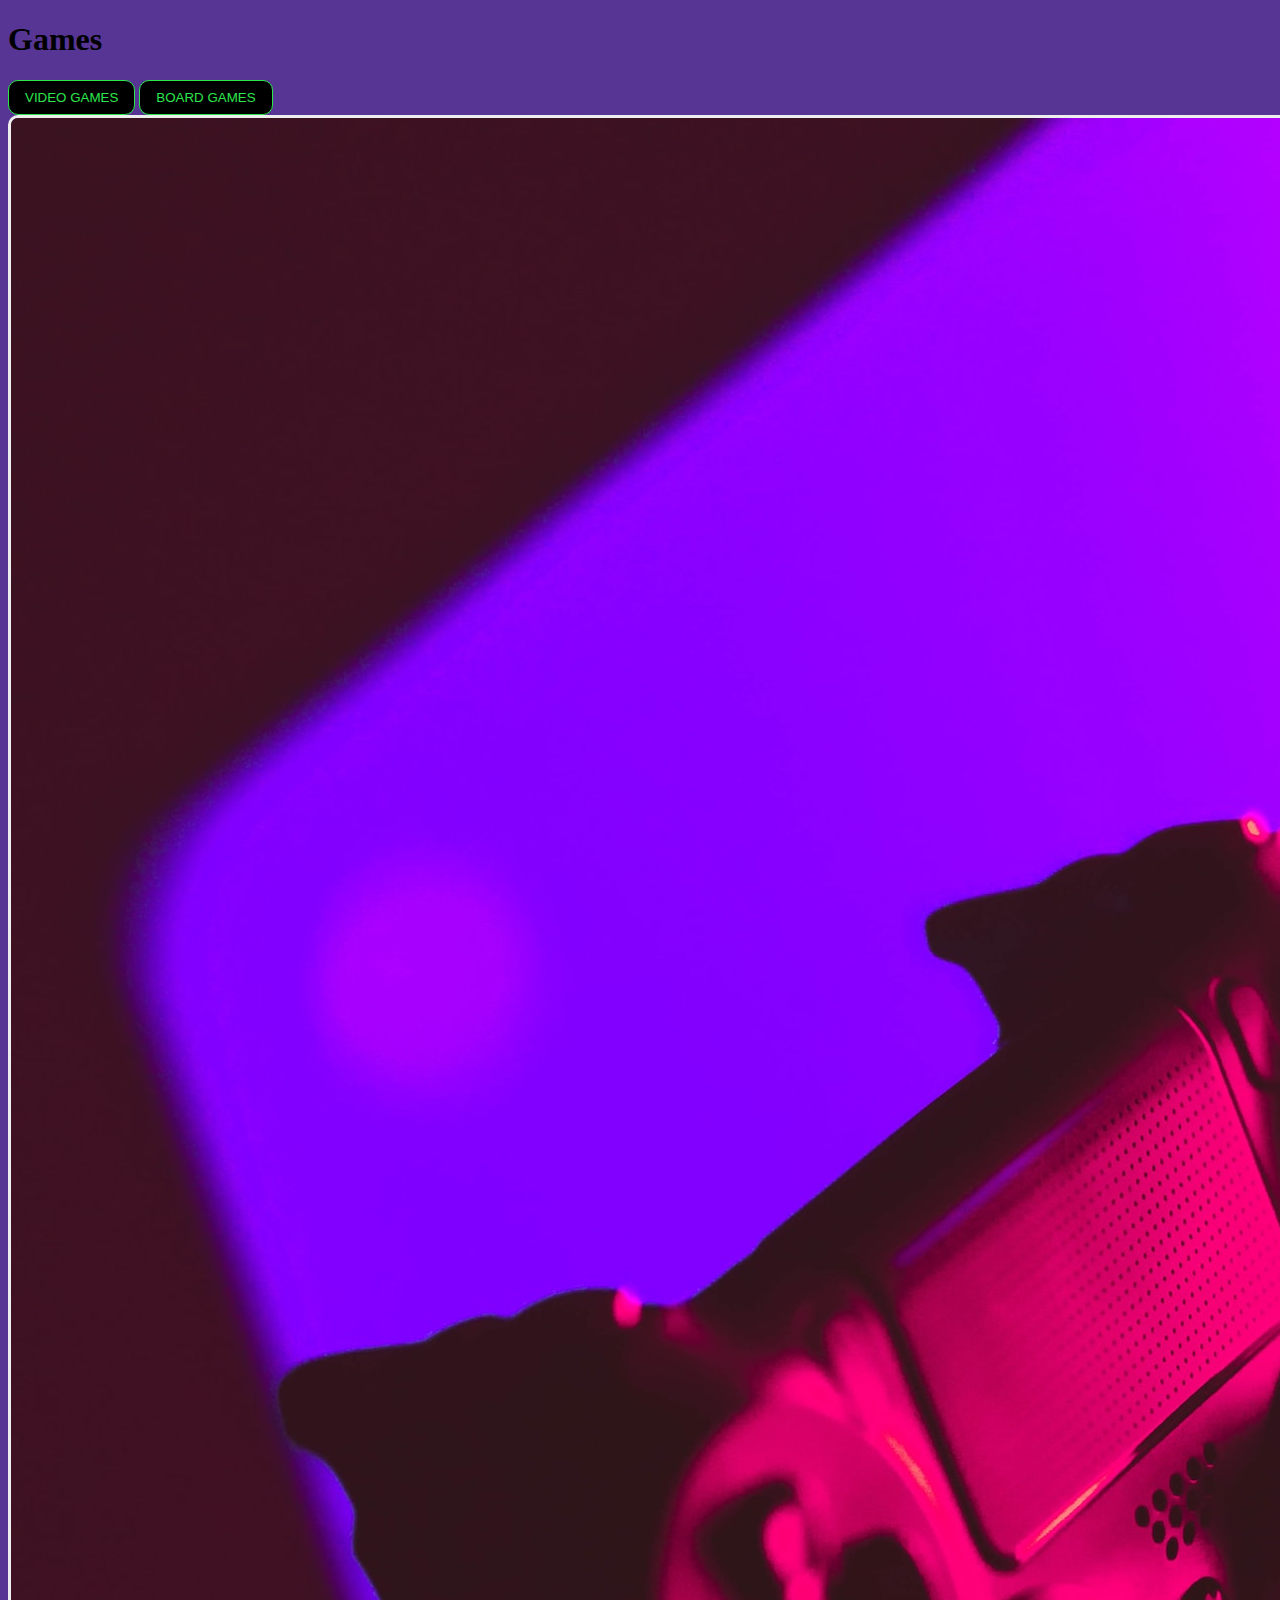
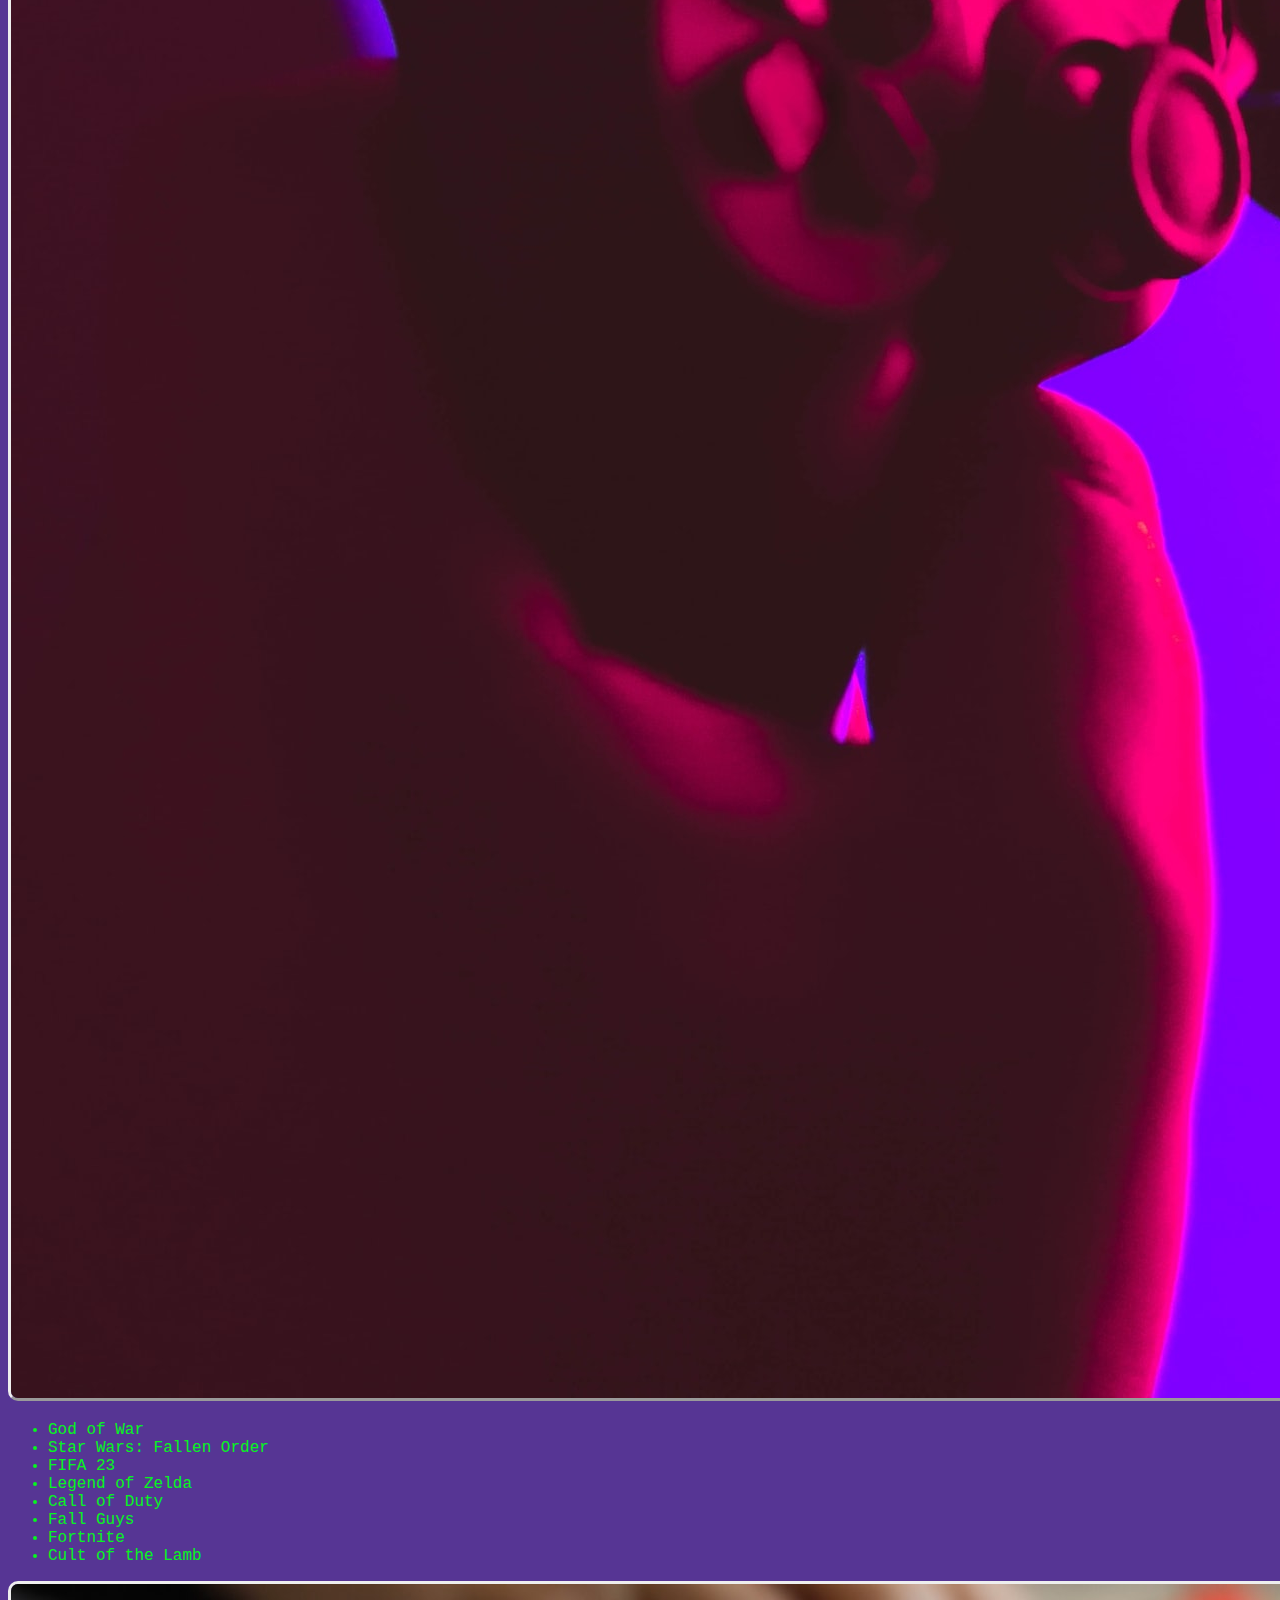
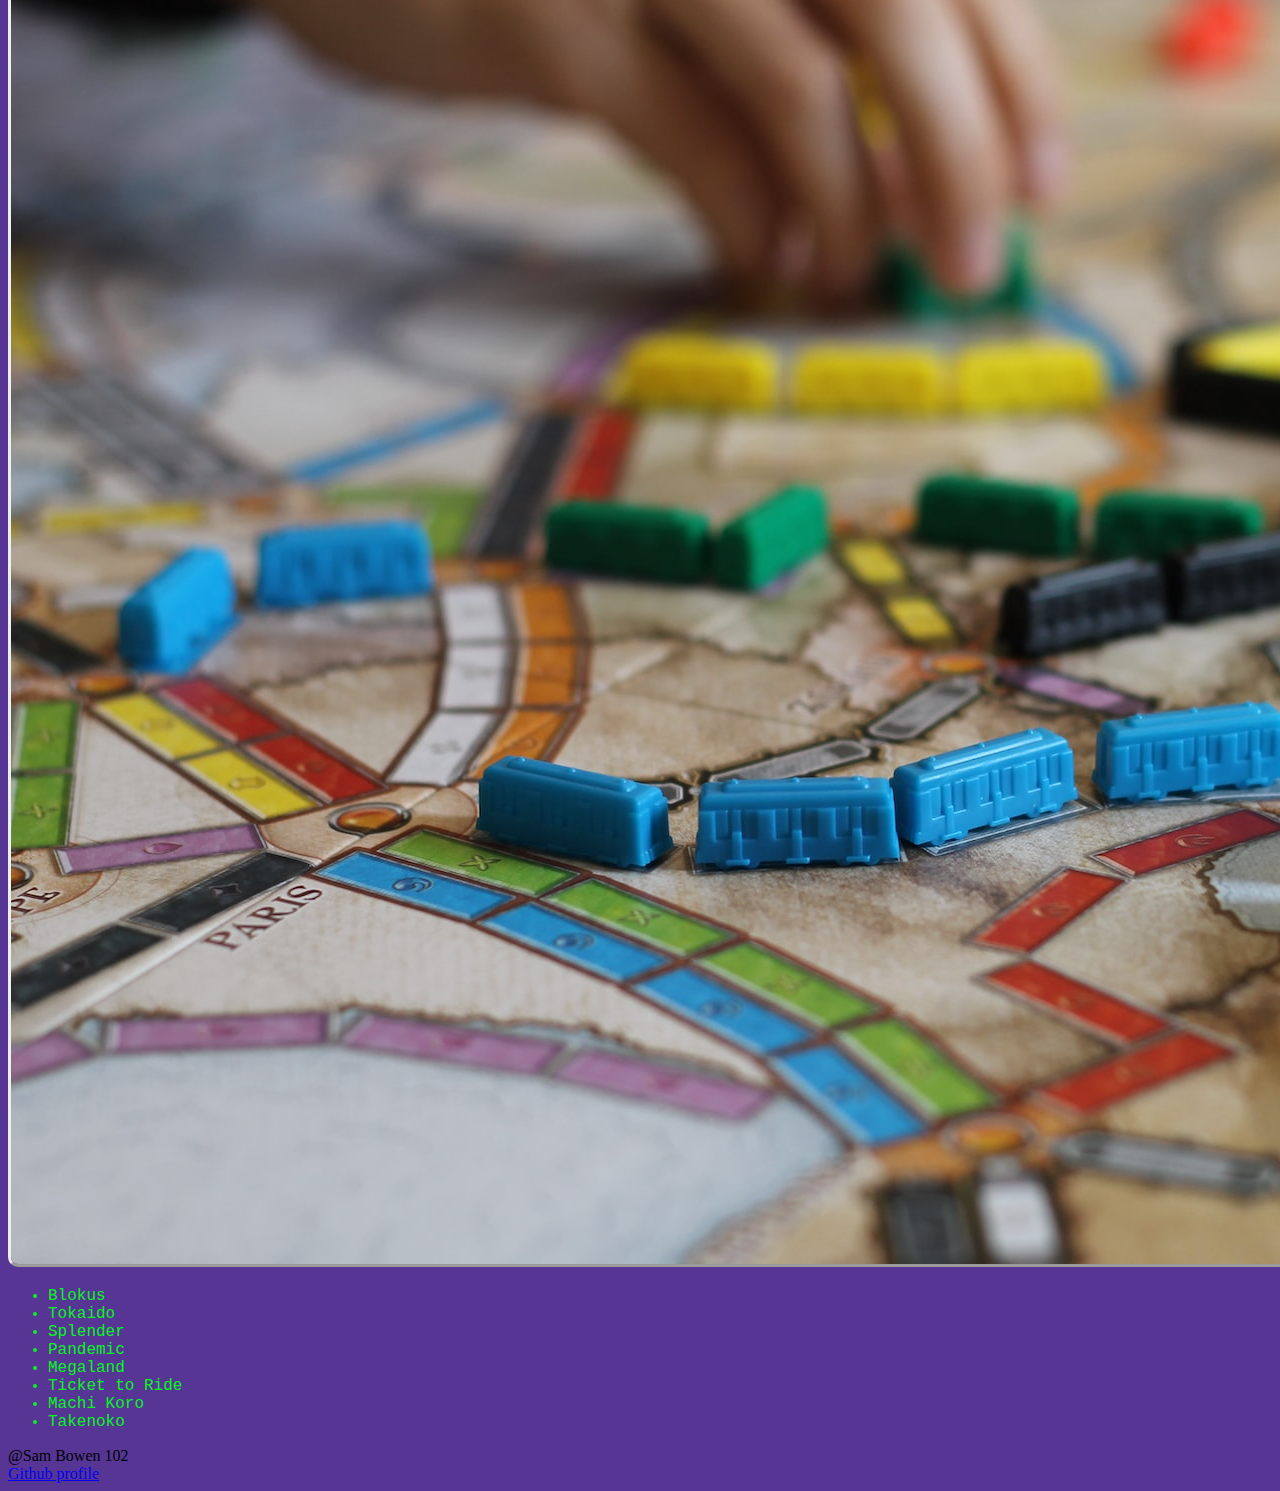
==== index.html @ 54c950cd "trying  buttons instead of links" ====
<!DOCTYPE html>
<html>

<head>
  <title>My Games Website</title>
  <link rel="stylesheet" href="style.css">
</head>

<body>
  <header>
    <h1>Games</h1>
    <button class="video-game-button" href="index2.html" >
      VIDEO GAMES
    </button>
    <button class="board-game-button" href="index3.html" >
      BOARD GAMES
    </button>
    <nav>
      
    </nav>

  </header>

  <main>
    <section>
      <img src="images/luis-villasmil-ITFwHdPEED0-unsplash.jpg" alt="picture of video game controler"/>
      <ul>
        <li>God of War</li>
        <li>Star Wars: Fallen Order</li>
        <li>FIFA 23</li>
        <li>Legend of Zelda</li>
        <li>Call of Duty</li>
        <li>Fall Guys</li>
        <li>Fortnite</li>
        <li>Cult of the Lamb</li>
      </ul>
    </section>
    <section>
      <img src="images/dave-photoz-FdTmaUlEr4A-unsplash.jpg"picture of board game with toy trains"/>
      <ul>
        <li>Blokus</li>
        <li>Tokaido</li>
        <li>Splender</li>
        <li>Pandemic</li>
        <li>Megaland</li>
        <li>Ticket to Ride</li>
        <li>Machi Koro</li>
        <li>Takenoko</li>
      </ul>
    </section>

  </main>

  <footer>@Sam Bowen 102</footer>
  <a href="https://sambow7.github.io/reading-notes/">Github profile</a>

</body>

</html>
---- style.css ----
/*selector {
  property: value;
}*/

body {
  background-color: rgb(86, 53, 148);


}

li {
  color: rgb(7, 246, 31);
  font-size: medium;
  font-family: 'Courier New', Courier, monospace;
}

img {
  border-style: outset;
  border-radius: 10px;
  object-fit: scale-down;

}

.video-game-button {
  background-color: rgb(0, 0, 0);
  border-color: rgb(45, 229, 76);
  border-style: solid;
  border-width: 1px;
  color: rgb(45, 229, 76);
  padding-top: 9px;
  padding-bottom: 9px;
  padding-left: 16px;
  padding-right: 16px;
  border-radius: 10px;
  cursor: crosshair;
  transition: background-color 0.15s,
    color 0.15s;
  vertical-align: top;
}

.board-game-button {
  background-color: rgb(0, 0, 0);
  border-color: rgb(45, 229, 76);
  border-style: solid;
  border-width: 1px;
  color: rgb(45, 229, 76);
  padding-top: 9px;
  padding-bottom: 9px;
  padding-left: 16px;
  padding-right: 16px;
  border-radius: 10px;
  cursor: crosshair;
  transition: background-color 0.15s,
    color 0.15s;
  vertical-align: top;
}
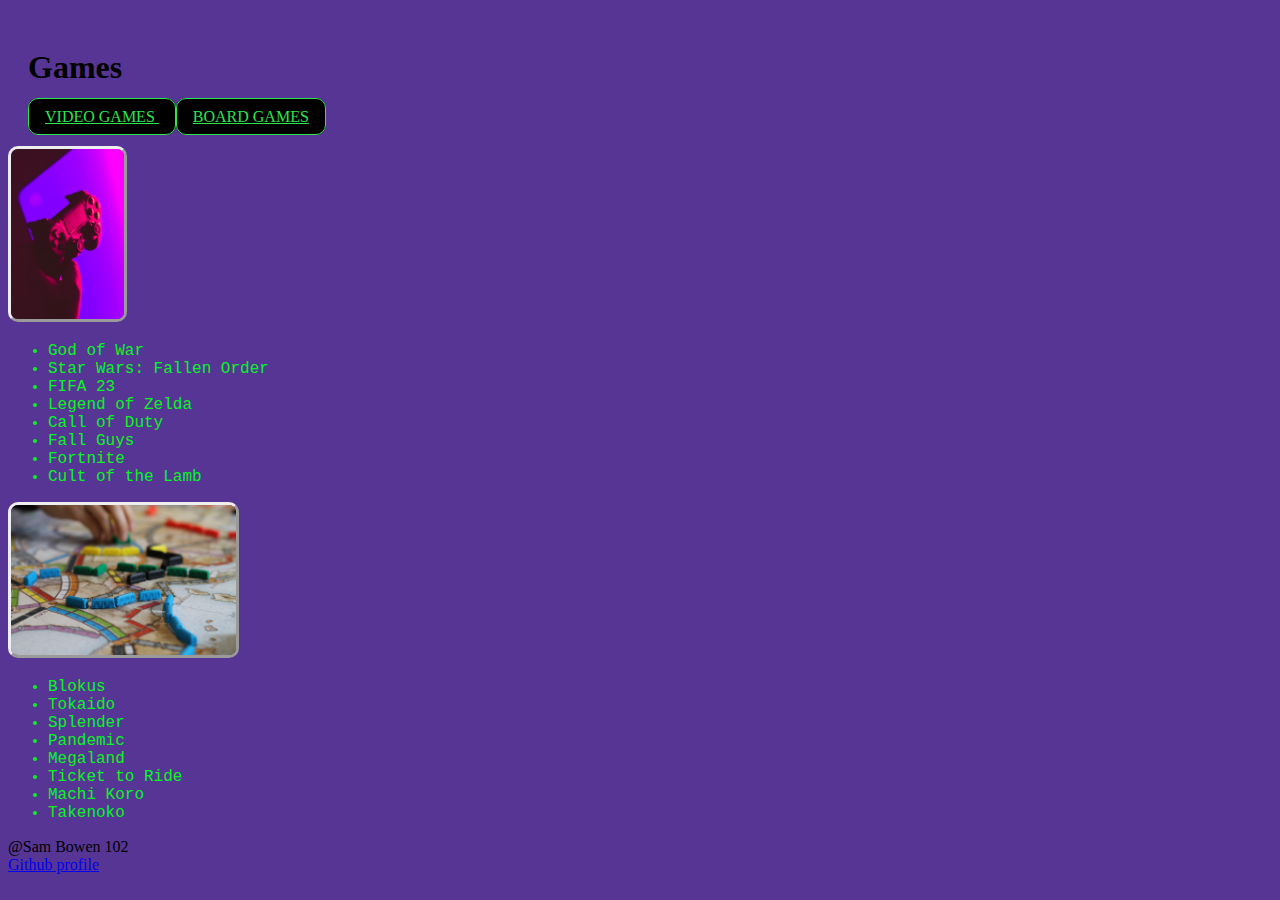
==== commit 8e5ef056: "added more CSS design and cohesion" ====
--- a/index.html
+++ b/index.html
@@ -2,28 +2,26 @@
 <html>
 
 <head>
-  <title>My Games Website</title>
+  <title>Games Website</title>
   <link rel="stylesheet" href="style.css">
 </head>
 
 <body>
   <header>
     <h1>Games</h1>
-    <button class="video-game-button" href="index2.html" >
+    <a class="video-game-button" href="/index2.html">
       VIDEO GAMES
-    </button>
-    <button class="board-game-button" href="index3.html" >
+    </a>
+    <a class="board-game-button" href="/index3.html">
       BOARD GAMES
-    </button>
-    <nav>
-      
-    </nav>
+    </a>
 
   </header>
 
   <main>
     <section>
-      <img src="images/luis-villasmil-ITFwHdPEED0-unsplash.jpg" alt="picture of video game controler"/>
+      <img id="video-game-img" src="images/luis-villasmil-ITFwHdPEED0-unsplash.jpg"
+        alt="picture of video game controler" />
       <ul>
         <li>God of War</li>
         <li>Star Wars: Fallen Order</li>
@@ -36,7 +34,8 @@
       </ul>
     </section>
     <section>
-      <img src="images/dave-photoz-FdTmaUlEr4A-unsplash.jpg"picture of board game with toy trains"/>
+      <img id="board-game-img" src="images/dave-photoz-FdTmaUlEr4A-unsplash.jpg" picture of board game with toy
+        trains />
       <ul>
         <li>Blokus</li>
         <li>Tokaido</li>
--- a/style.css
+++ b/style.css
@@ -1,7 +1,3 @@
-/*selector {
-  property: value;
-}*/
-
 body {
   background-color: rgb(86, 53, 148);
 
@@ -14,11 +10,132 @@
   font-family: 'Courier New', Courier, monospace;
 }
 
-img {
+#video-game-img {
   border-style: outset;
   border-radius: 10px;
   object-fit: scale-down;
+  height: 170px;
 
+
+}
+
+#board-game-img {
+  border-style: outset;
+  border-radius: 10px;
+  object-fit: scale-down;
+  height: 150px;
+}
+
+#god-of-war-img {
+  border-style: outset;
+  border-radius: 10px;
+  object-fit: scale-down;
+  height: 170px;
+}
+
+#star-wars-img {
+  border-style: outset;
+  border-radius: 10px;
+  object-fit: scale-down;
+  height: 170px;
+}
+
+#fifa-img {
+  border-style: outset;
+  border-radius: 10px;
+  object-fit: scale-down;
+  height: 170px;
+}
+
+#zelda-img {
+  border-style: outset;
+  border-radius: 10px;
+  object-fit: scale-down;
+  height: 170px;
+}
+
+#call-of-duty-img {
+  border-style: outset;
+  border-radius: 10px;
+  object-fit: scale-down;
+  height: 170px;
+}
+
+#fall-guys-img {
+  border-style: outset;
+  border-radius: 10px;
+  object-fit: scale-down;
+  height: 170px;
+}
+
+#fortnite-img {
+  border-style: outset;
+  border-radius: 10px;
+  object-fit: scale-down;
+  height: 170px;
+}
+
+#cult-of-the-lamb-img {
+  border-style: outset;
+  border-radius: 10px;
+  object-fit: scale-down;
+  height: 170px;
+}
+
+#blokus-img {
+  border-style: outset;
+  border-radius: 10px;
+  object-fit: scale-down;
+  height: 170px;
+}
+
+#tokaido-img {
+  border-style: outset;
+  border-radius: 10px;
+  object-fit: scale-down;
+  height: 170px;
+}
+
+#splendor-img {
+  border-style: outset;
+  border-radius: 10px;
+  object-fit: scale-down;
+  height: 170px;
+}
+
+#pandemic-img {
+  border-style: outset;
+  border-radius: 10px;
+  object-fit: scale-down;
+  height: 170px;
+}
+
+#megaland-img {
+  border-style: outset;
+  border-radius: 10px;
+  object-fit: scale-down;
+  height: 170px;
+}
+
+#ticket-to-ride-img {
+  border-style: outset;
+  border-radius: 10px;
+  object-fit: scale-down;
+  height: 170px;
+}
+
+#machi-img {
+  border-style: outset;
+  border-radius: 10px;
+  object-fit: scale-down;
+  height: 170px;
+}
+
+#takenoko-img {
+  border-style: outset;
+  border-radius: 10px;
+  object-fit: scale-down;
+  height: 170px;
 }
 
 .video-game-button {
@@ -32,7 +149,7 @@
   padding-left: 16px;
   padding-right: 16px;
   border-radius: 10px;
-  cursor: crosshair;
+  cursor: pointer;
   transition: background-color 0.15s,
     color 0.15s;
   vertical-align: top;
@@ -49,8 +166,29 @@
   padding-left: 16px;
   padding-right: 16px;
   border-radius: 10px;
-  cursor: crosshair;
+  cursor: pointer;
+  transition: background-color 0.30s,
+    color 0.15s;
+  vertical-align: top;
+}
+
+.home-button {
+  background-color: rgb(0, 0, 0);
+  border-color: rgb(45, 229, 76);
+  border-style: solid;
+  border-width: 1px;
+  color: rgb(45, 229, 76);
+  padding-top: 9px;
+  padding-bottom: 9px;
+  padding-left: 16px;
+  padding-right: 16px;
+  border-radius: 10px;
+  cursor: pointer;
   transition: background-color 0.15s,
     color 0.15s;
   vertical-align: top;
+}
+
+header {
+  padding: 20px;
 }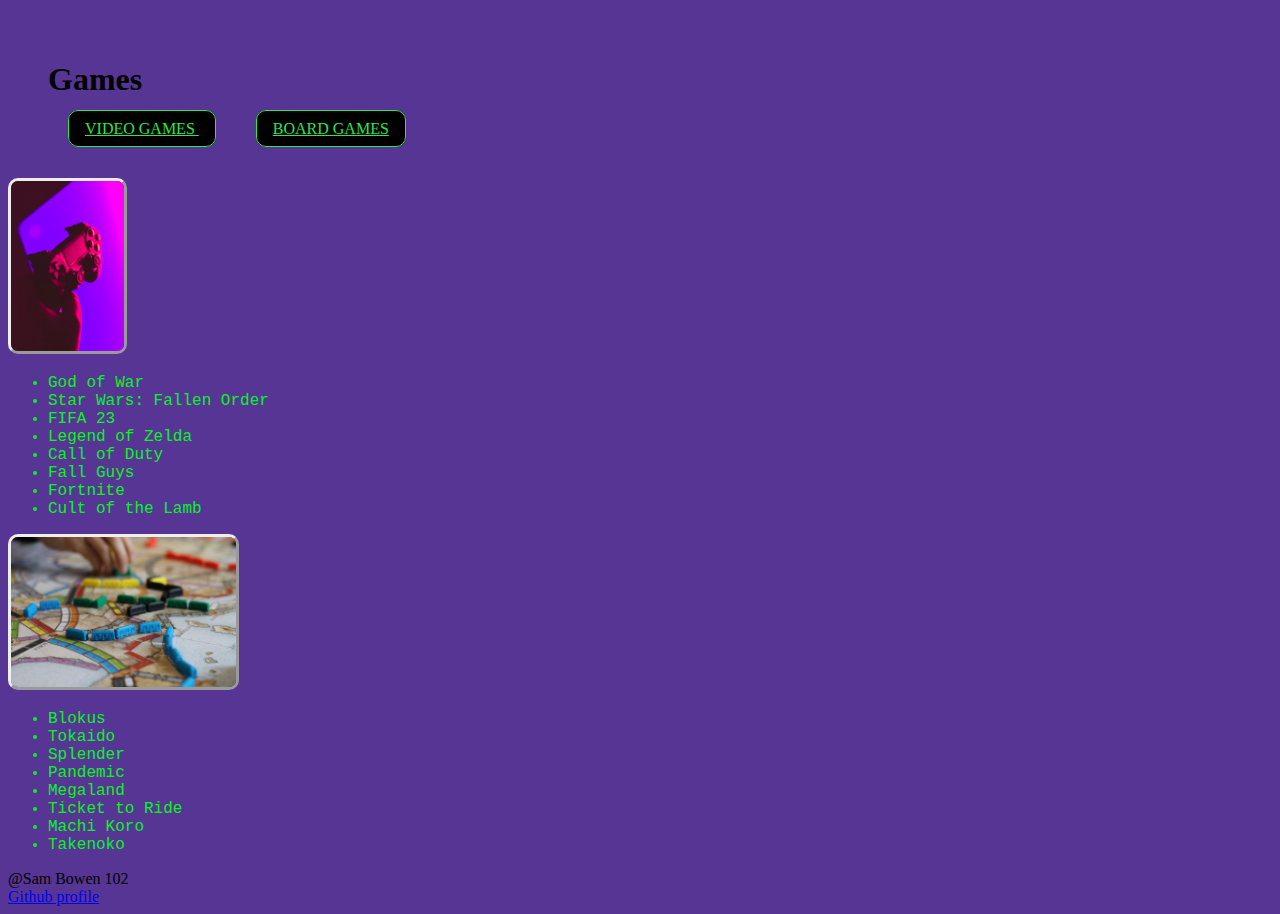
==== commit 5eb59aff: "fixing links" ====
--- a/index.html
+++ b/index.html
@@ -9,7 +9,7 @@
 <body>
   <header>
     <h1>Games</h1>
-    <a class="video-game-button" href="/index2.html">
+    <a class="video-game-button" href="/Users/samuelbowen/projects/games-website/index3.html">
       VIDEO GAMES
     </a>
     <a class="board-game-button" href="/index3.html">
@@ -34,8 +34,8 @@
       </ul>
     </section>
     <section>
-      <img id="board-game-img" src="images/dave-photoz-FdTmaUlEr4A-unsplash.jpg" picture of board game with toy
-        trains />
+      <img id="board-game-img" src="images/dave-photoz-FdTmaUlEr4A-unsplash.jpg"
+        alt="picture of board game with toy trains" />
       <ul>
         <li>Blokus</li>
         <li>Tokaido</li>
--- a/style.css
+++ b/style.css
@@ -1,3 +1,11 @@
+
+header {
+  padding: 20px;
+  margin: 20px;
+
+
+}
+
 body {
   background-color: rgb(86, 53, 148);
 
@@ -15,8 +23,6 @@
   border-radius: 10px;
   object-fit: scale-down;
   height: 170px;
-
-
 }
 
 #board-game-img {
@@ -150,9 +156,8 @@
   padding-right: 16px;
   border-radius: 10px;
   cursor: pointer;
-  transition: background-color 0.15s,
-    color 0.15s;
   vertical-align: top;
+  margin: 20px;
 }
 
 .board-game-button {
@@ -167,9 +172,8 @@
   padding-right: 16px;
   border-radius: 10px;
   cursor: pointer;
-  transition: background-color 0.30s,
-    color 0.15s;
   vertical-align: top;
+  margin: 20px;
 }
 
 .home-button {
@@ -184,11 +188,6 @@
   padding-right: 16px;
   border-radius: 10px;
   cursor: pointer;
-  transition: background-color 0.15s,
-    color 0.15s;
   vertical-align: top;
+  margin: 20px;
 }
-
-header {
-  padding: 20px;
-}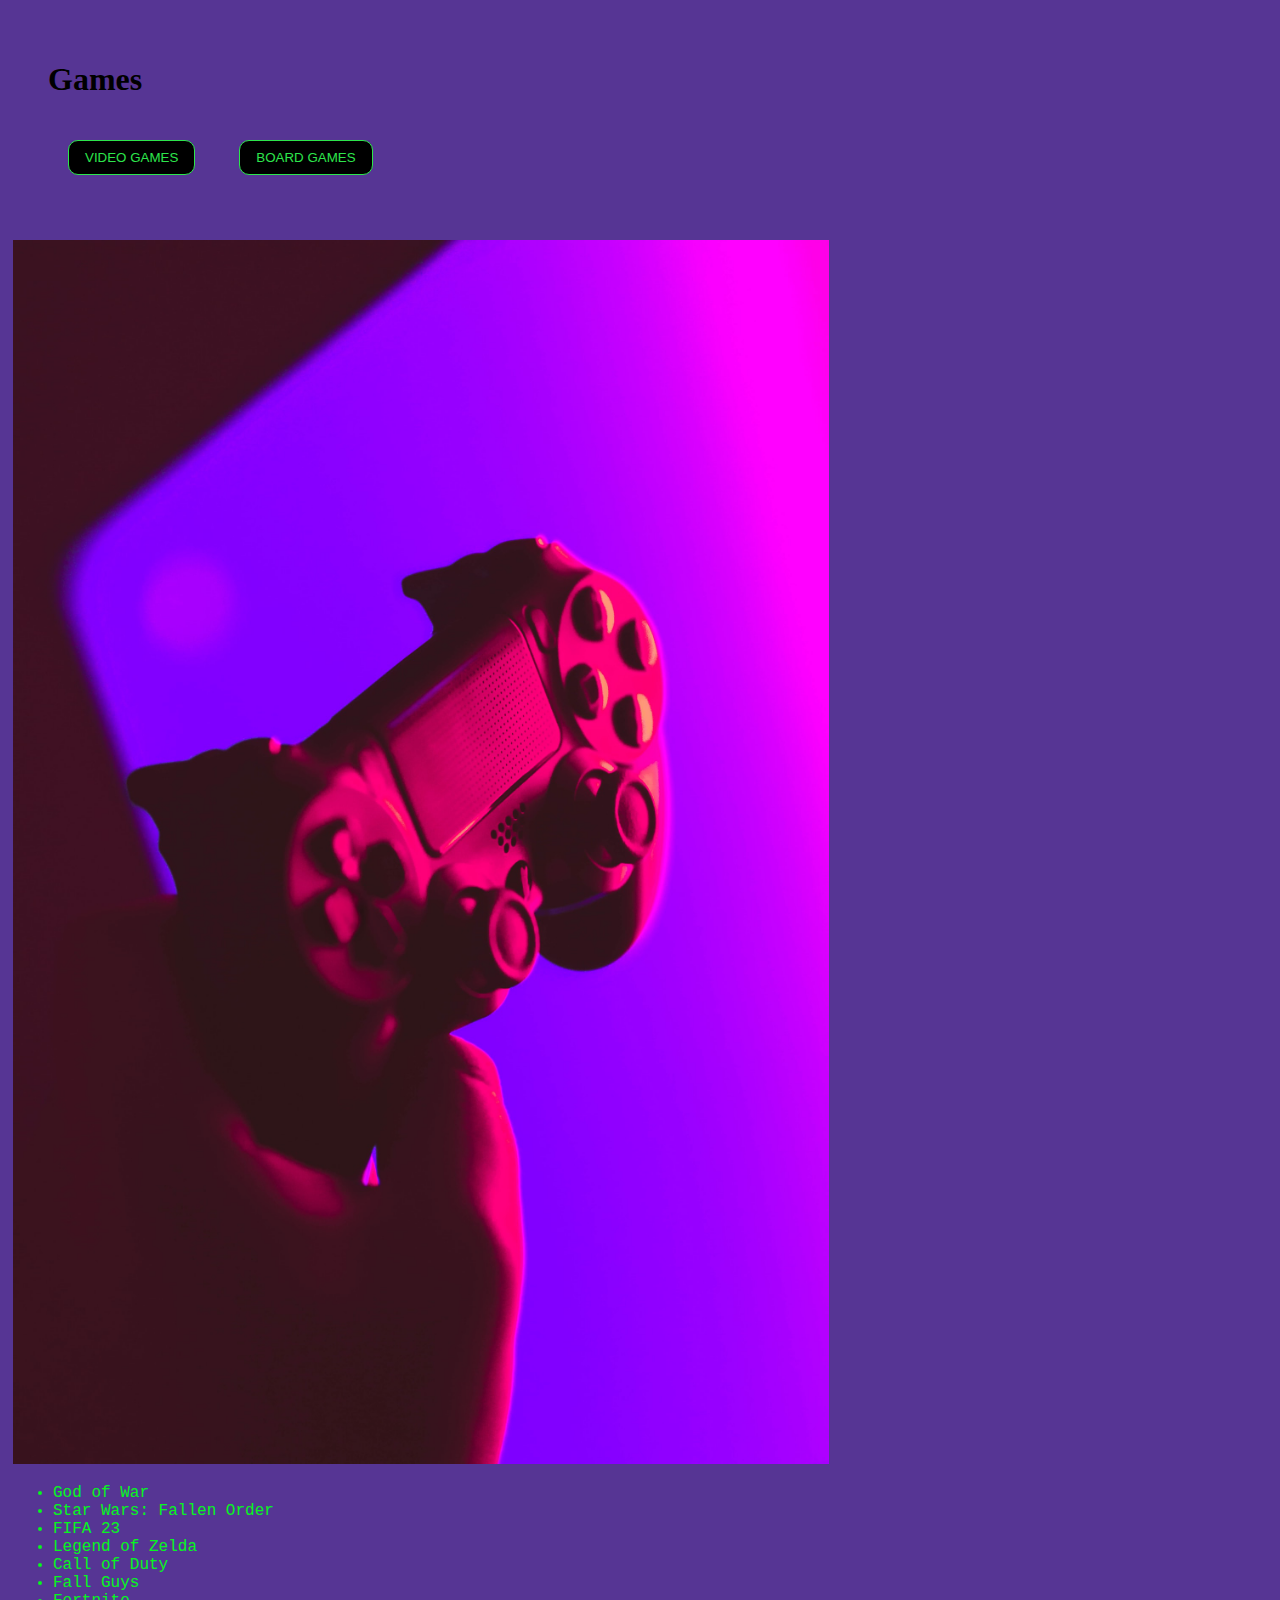
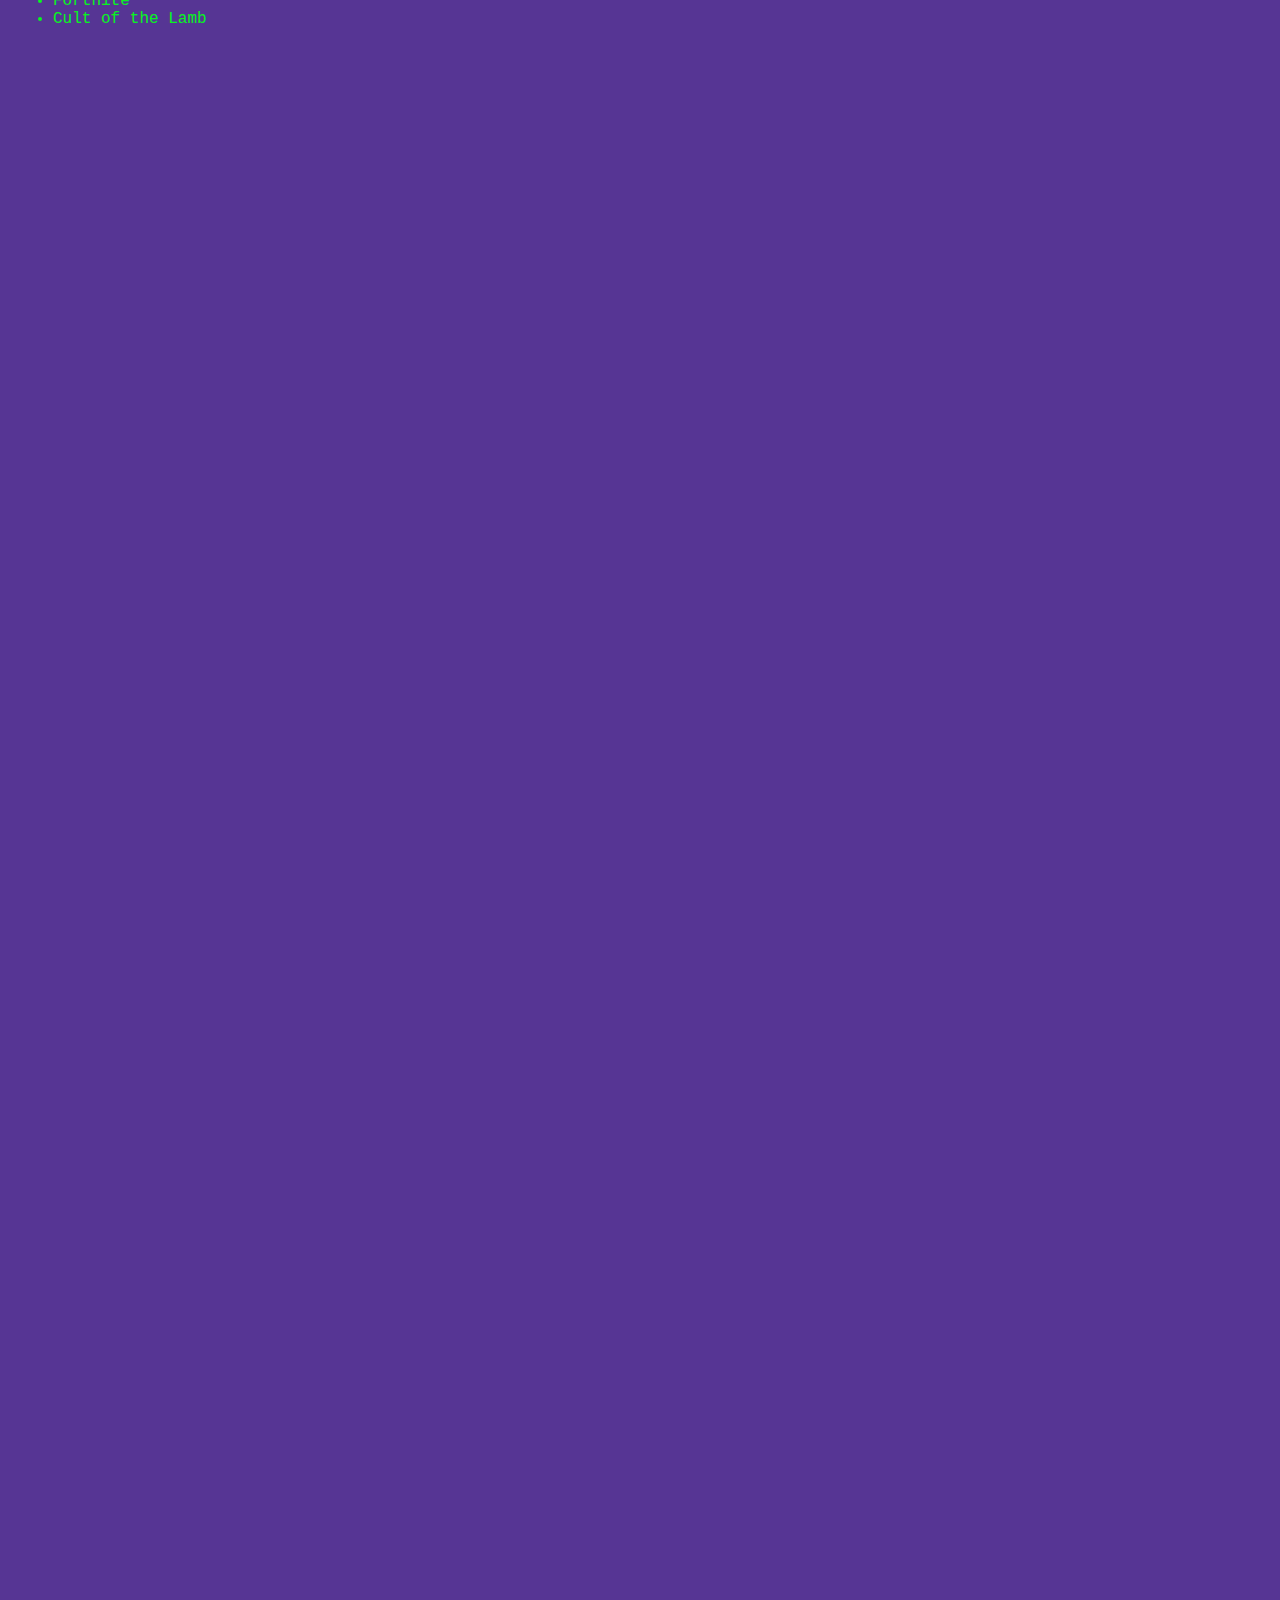
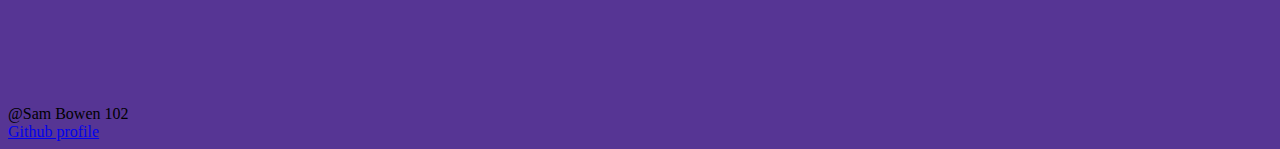
==== commit 9ece0de4: "using <div> to structure layout" ====
--- a/index.html
+++ b/index.html
@@ -9,45 +9,47 @@
 <body>
   <header>
     <h1>Games</h1>
-    <a class="video-game-button" href="/Users/samuelbowen/projects/games-website/index3.html">
+    <button class="video-game-button" href="https://sambow7.github.io/games-website/index2">
       VIDEO GAMES
-    </a>
-    <a class="board-game-button" href="/index3.html">
+    </button>
+    <button class="board-game-button" href="https://sambow7.github.io/games-website/index3">
       BOARD GAMES
-    </a>
+    </button>
 
   </header>
 
   <main>
-    <section>
-      <img id="video-game-img" src="images/luis-villasmil-ITFwHdPEED0-unsplash.jpg"
-        alt="picture of video game controler" />
-      <ul>
-        <li>God of War</li>
-        <li>Star Wars: Fallen Order</li>
-        <li>FIFA 23</li>
-        <li>Legend of Zelda</li>
-        <li>Call of Duty</li>
-        <li>Fall Guys</li>
-        <li>Fortnite</li>
-        <li>Cult of the Lamb</li>
-      </ul>
-    </section>
-    <section>
-      <img id="board-game-img" src="images/dave-photoz-FdTmaUlEr4A-unsplash.jpg"
-        alt="picture of board game with toy trains" />
-      <ul>
-        <li>Blokus</li>
-        <li>Tokaido</li>
-        <li>Splender</li>
-        <li>Pandemic</li>
-        <li>Megaland</li>
-        <li>Ticket to Ride</li>
-        <li>Machi Koro</li>
-        <li>Takenoko</li>
-      </ul>
-    </section>
-
+    <div class="row" >
+      <div class="column" >
+        <img id="video-game-img" src="images/luis-villasmil-ITFwHdPEED0-unsplash.jpg"
+          alt="picture of video game controler" />
+        <ul>
+          <li>God of War</li>
+          <li>Star Wars: Fallen Order</li>
+          <li>FIFA 23</li>
+          <li>Legend of Zelda</li>
+          <li>Call of Duty</li>
+          <li>Fall Guys</li>
+          <li>Fortnite</li>
+          <li>Cult of the Lamb</li>
+        </ul>
+      </div>
+        <div class="column" >
+          <img id="board-game-img" src="images/dave-photoz-FdTmaUlEr4A-unsplash.jpg"
+            alt="picture of board game with toy trains" />
+          <ul>
+            <li>Blokus</li>
+            <li>Tokaido</li>
+            <li>Splender</li>
+            <li>Pandemic</li>
+            <li>Megaland</li>
+            <li>Ticket to Ride</li>
+            <li>Machi Koro</li>
+            <li>Takenoko</li>
+          </ul>
+        </div>
+      </div>
+    </div>
   </main>
 
   <footer>@Sam Bowen 102</footer>
--- a/style.css
+++ b/style.css
@@ -1,10 +1,9 @@
-
 header {
   padding: 20px;
   margin: 20px;
 
+}
 
-}
 
 body {
   background-color: rgb(86, 53, 148);
@@ -19,129 +18,37 @@
 }
 
 #video-game-img {
-  border-style: outset;
-  border-radius: 10px;
-  object-fit: scale-down;
-  height: 170px;
+  height: 40%;
 }
 
-#board-game-img {
+#body-index2 {
+  background-image: url(images/luis-villasmil-ITFwHdPEED0-unsplash.jpg);
+  background-size: contain;
+  background-repeat: no-repeat;
+  background-position: right top;
+  background-attachment: scroll;
+}
+
+#body-index3 {
+  background-image: url(images/dave-photoz-FdTmaUlEr4A-unsplash.jpg);
+  background-size: cover;
+  background-repeat: no-repeat;
+  background-position: right top;
+  background-attachment: scroll;
+}
+
+#video-game-thumbnail {
   border-style: outset;
   border-radius: 10px;
   object-fit: scale-down;
   height: 150px;
 }
 
-#god-of-war-img {
+#board-game-thumbnail {
   border-style: outset;
   border-radius: 10px;
   object-fit: scale-down;
-  height: 170px;
-}
-
-#star-wars-img {
-  border-style: outset;
-  border-radius: 10px;
-  object-fit: scale-down;
-  height: 170px;
-}
-
-#fifa-img {
-  border-style: outset;
-  border-radius: 10px;
-  object-fit: scale-down;
-  height: 170px;
-}
-
-#zelda-img {
-  border-style: outset;
-  border-radius: 10px;
-  object-fit: scale-down;
-  height: 170px;
-}
-
-#call-of-duty-img {
-  border-style: outset;
-  border-radius: 10px;
-  object-fit: scale-down;
-  height: 170px;
-}
-
-#fall-guys-img {
-  border-style: outset;
-  border-radius: 10px;
-  object-fit: scale-down;
-  height: 170px;
-}
-
-#fortnite-img {
-  border-style: outset;
-  border-radius: 10px;
-  object-fit: scale-down;
-  height: 170px;
-}
-
-#cult-of-the-lamb-img {
-  border-style: outset;
-  border-radius: 10px;
-  object-fit: scale-down;
-  height: 170px;
-}
-
-#blokus-img {
-  border-style: outset;
-  border-radius: 10px;
-  object-fit: scale-down;
-  height: 170px;
-}
-
-#tokaido-img {
-  border-style: outset;
-  border-radius: 10px;
-  object-fit: scale-down;
-  height: 170px;
-}
-
-#splendor-img {
-  border-style: outset;
-  border-radius: 10px;
-  object-fit: scale-down;
-  height: 170px;
-}
-
-#pandemic-img {
-  border-style: outset;
-  border-radius: 10px;
-  object-fit: scale-down;
-  height: 170px;
-}
-
-#megaland-img {
-  border-style: outset;
-  border-radius: 10px;
-  object-fit: scale-down;
-  height: 170px;
-}
-
-#ticket-to-ride-img {
-  border-style: outset;
-  border-radius: 10px;
-  object-fit: scale-down;
-  height: 170px;
-}
-
-#machi-img {
-  border-style: outset;
-  border-radius: 10px;
-  object-fit: scale-down;
-  height: 170px;
-}
-
-#takenoko-img {
-  border-style: outset;
-  border-radius: 10px;
-  object-fit: scale-down;
-  height: 170px;
+  height: 150px;
 }
 
 .video-game-button {
@@ -160,6 +67,12 @@
   margin: 20px;
 }
 
+.video-game-button:hover {
+  background-color: rgb(45, 229, 76);
+  color: black;
+
+}
+
 .board-game-button {
   background-color: rgb(0, 0, 0);
   border-color: rgb(45, 229, 76);
@@ -174,6 +87,12 @@
   cursor: pointer;
   vertical-align: top;
   margin: 20px;
+}
+
+.board-game-button:hover {
+  background-color: rgb(45, 229, 76);
+  color: black;
+
 }
 
 .home-button {
@@ -191,3 +110,18 @@
   vertical-align: top;
   margin: 20px;
 }
+
+.home-button:hover {
+  background-color: rgb(45, 229, 76);
+  color: black;
+
+}
+
+.row {
+  display: flex;
+}
+
+.column {
+  flex: 33.33%;
+  padding: 5px;
+}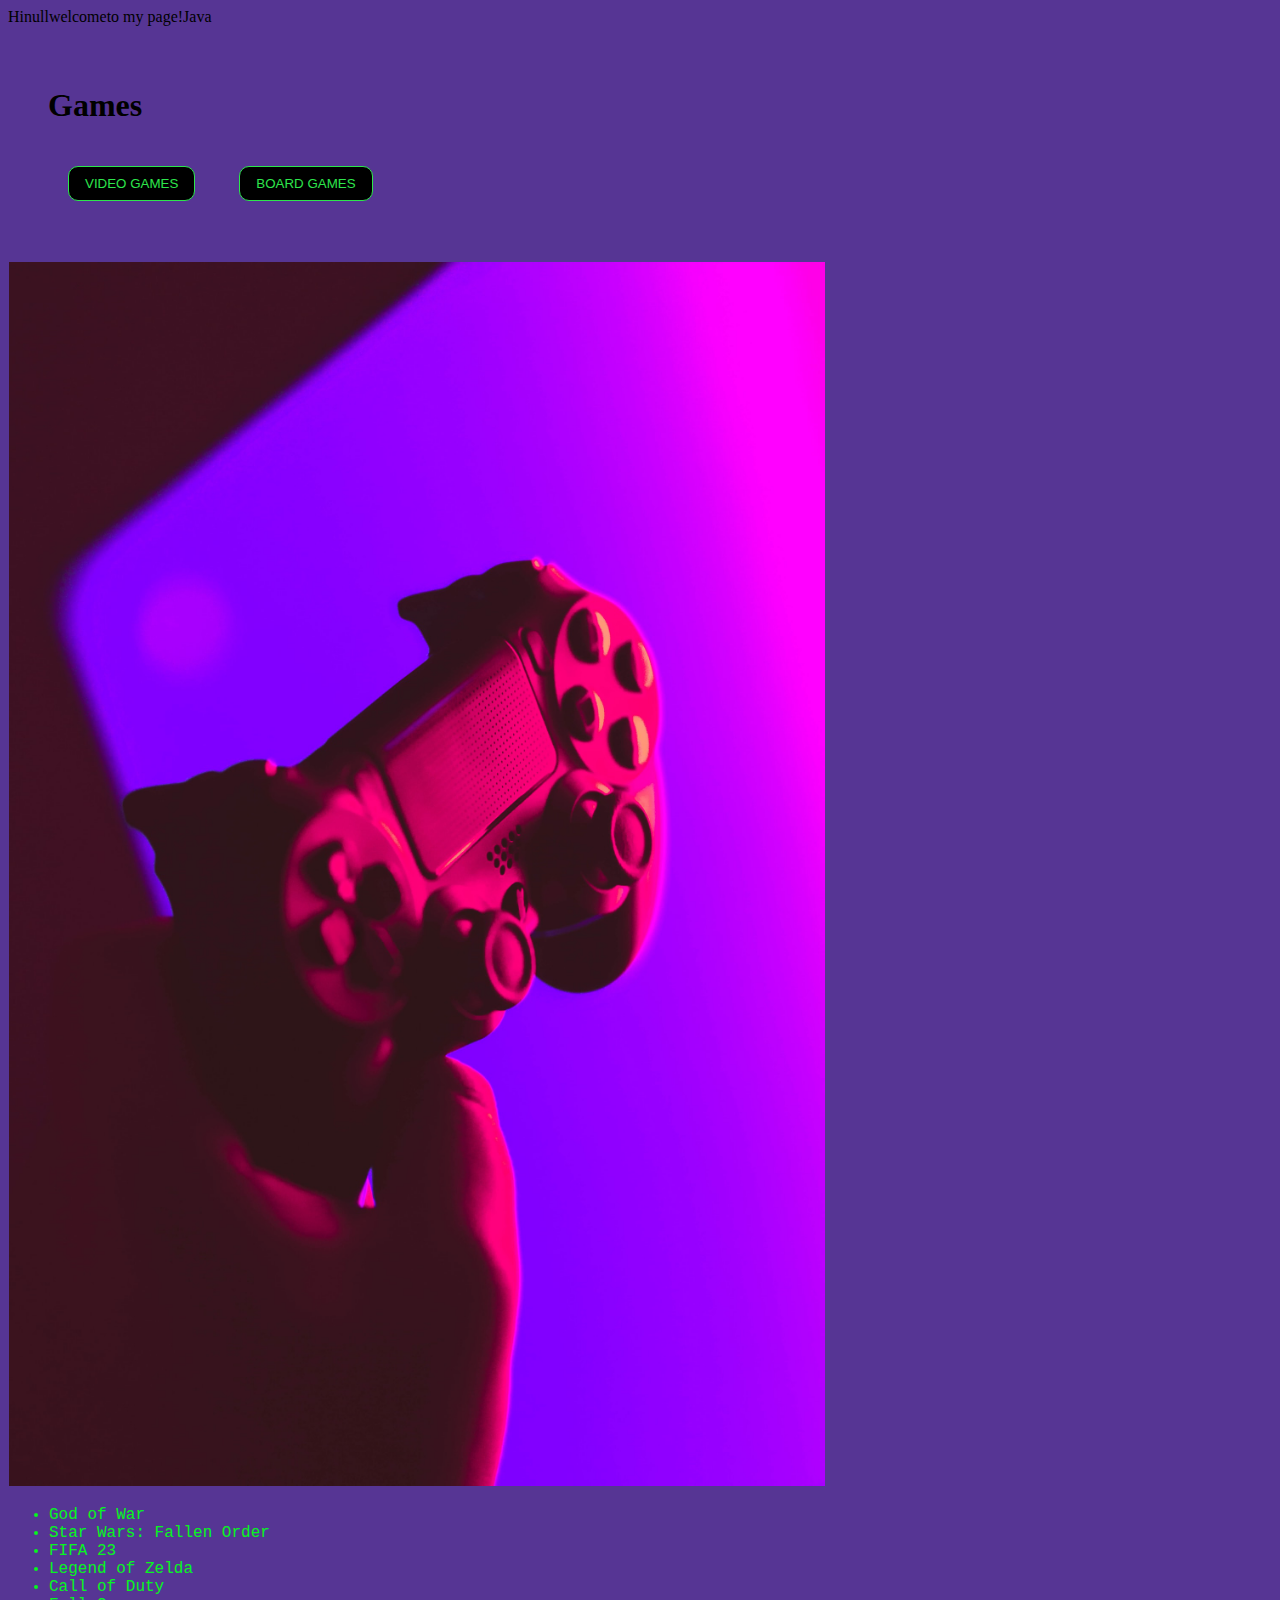
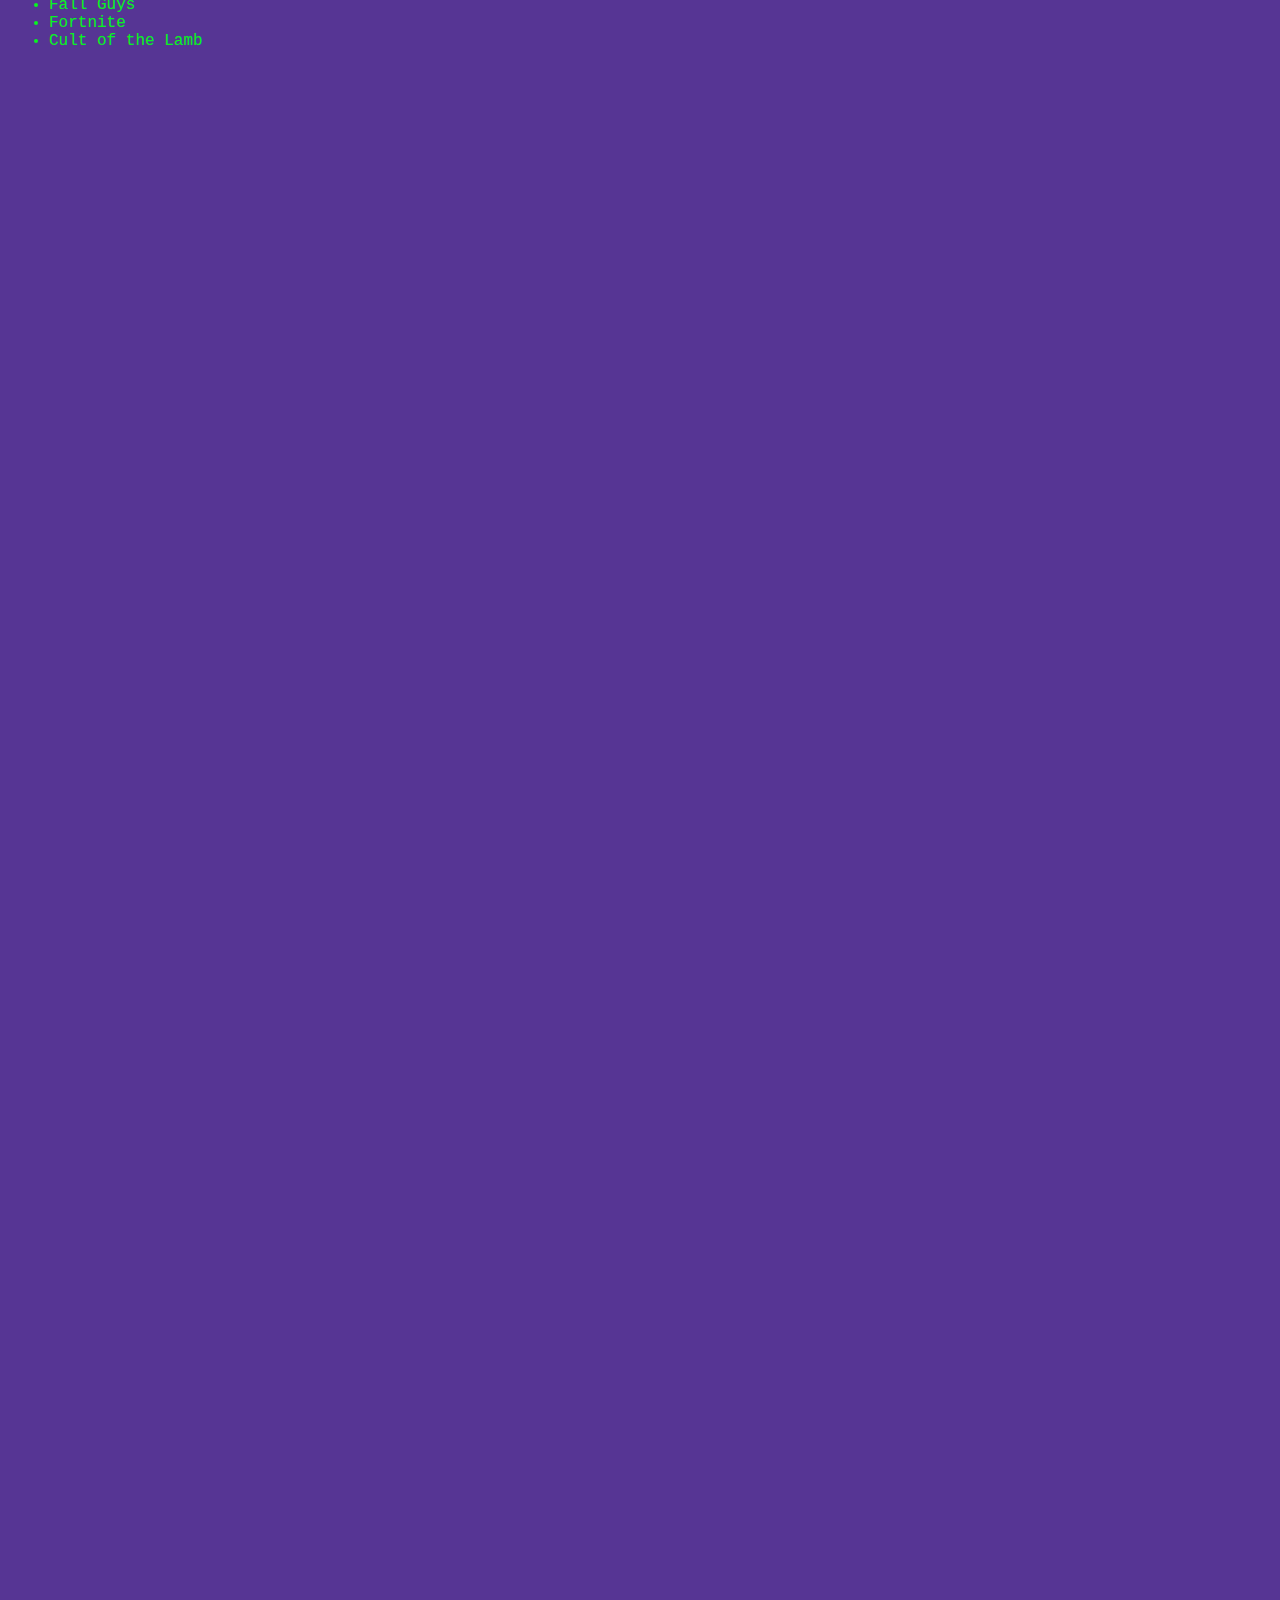
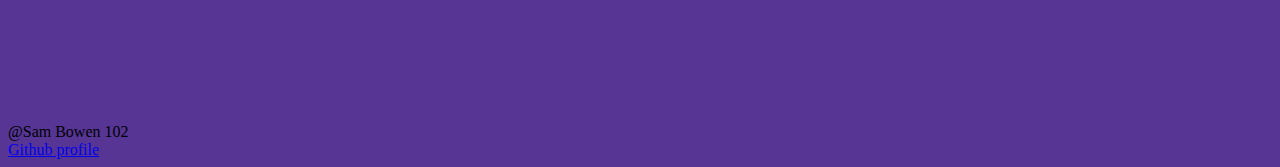
==== commit a7248249: "updating index and trying java changes" ====
--- a/index.html
+++ b/index.html
@@ -7,6 +7,7 @@
 </head>
 
 <body>
+  <script src="index.js"></script>Java</script>
   <header>
     <h1>Games</h1>
     <button class="video-game-button" href="https://sambow7.github.io/games-website/index2">
--- a/style.css
+++ b/style.css
@@ -15,6 +15,7 @@
   color: rgb(7, 246, 31);
   font-size: medium;
   font-family: 'Courier New', Courier, monospace;
+  padding: 10,10,10,10;
 }
 
 #video-game-img {
@@ -123,5 +124,5 @@
 
 .column {
   flex: 33.33%;
-  padding: 5px;
+  padding: 1px;
 }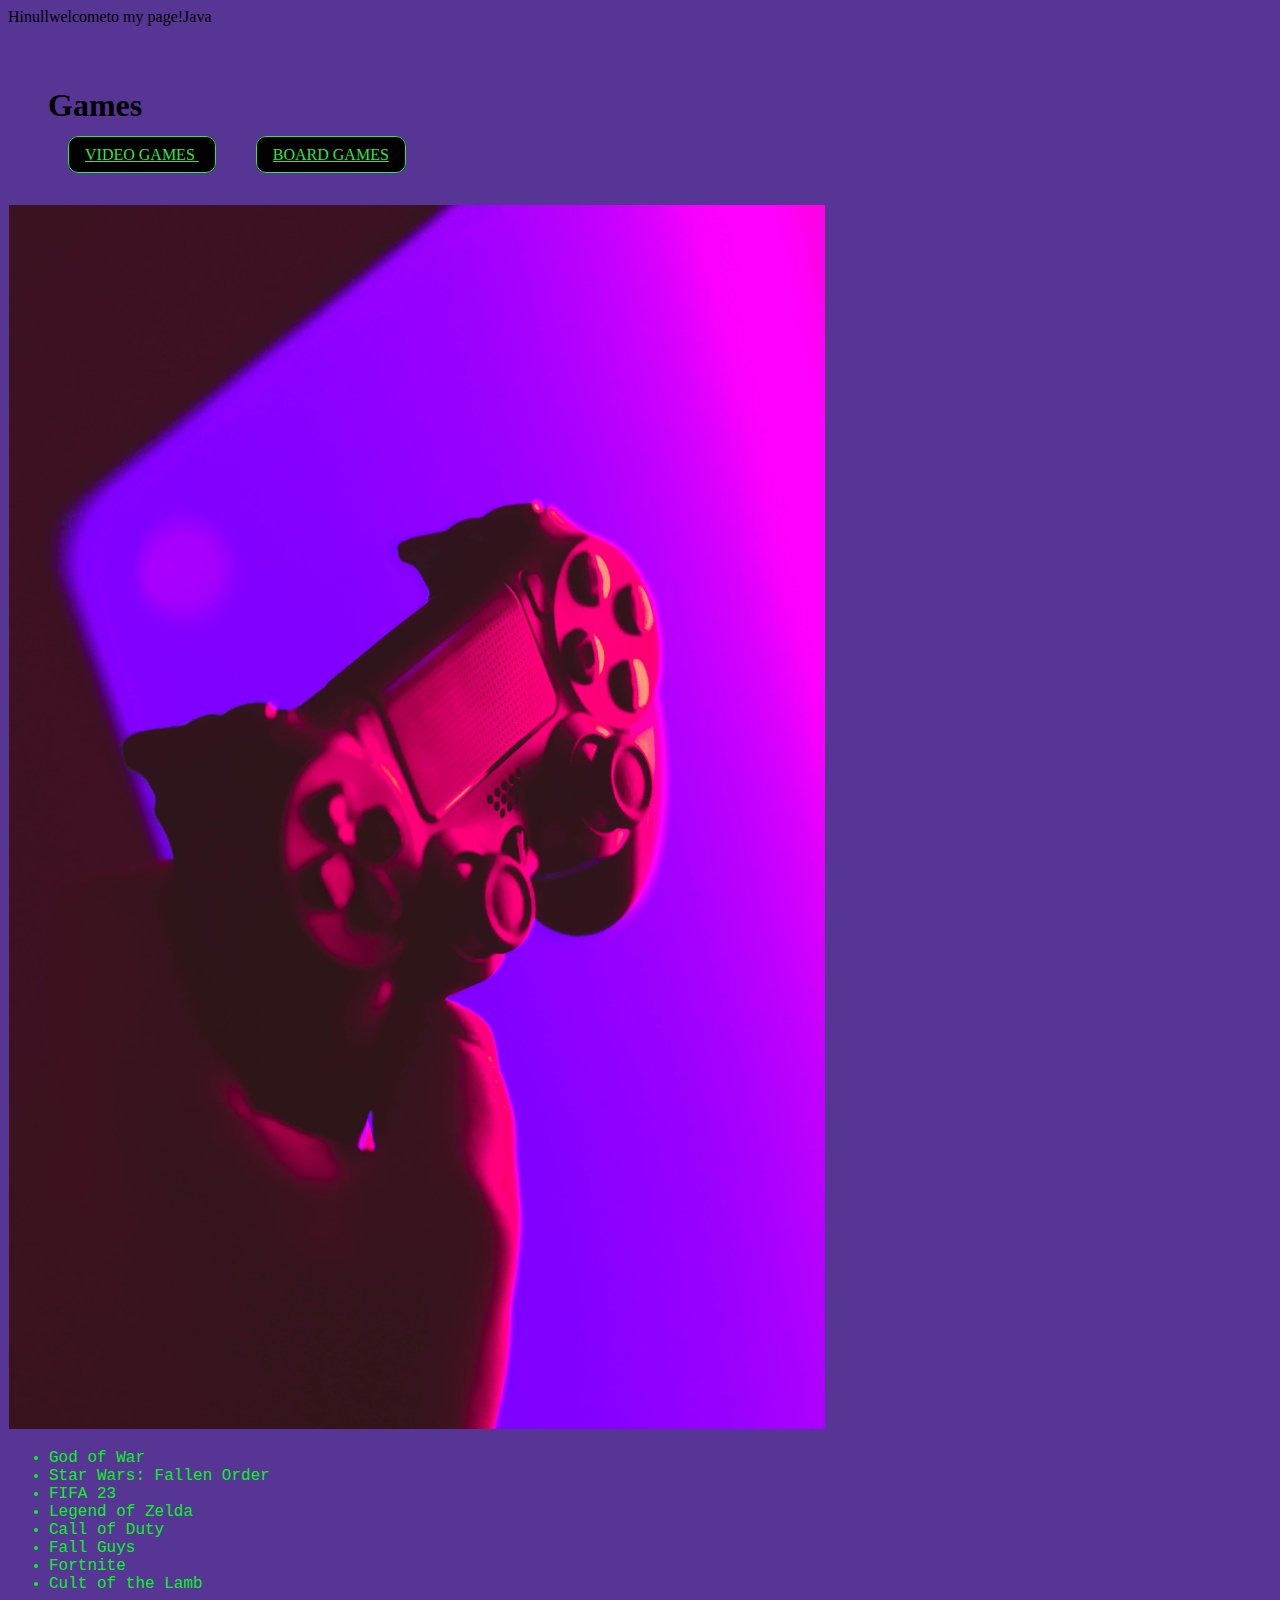
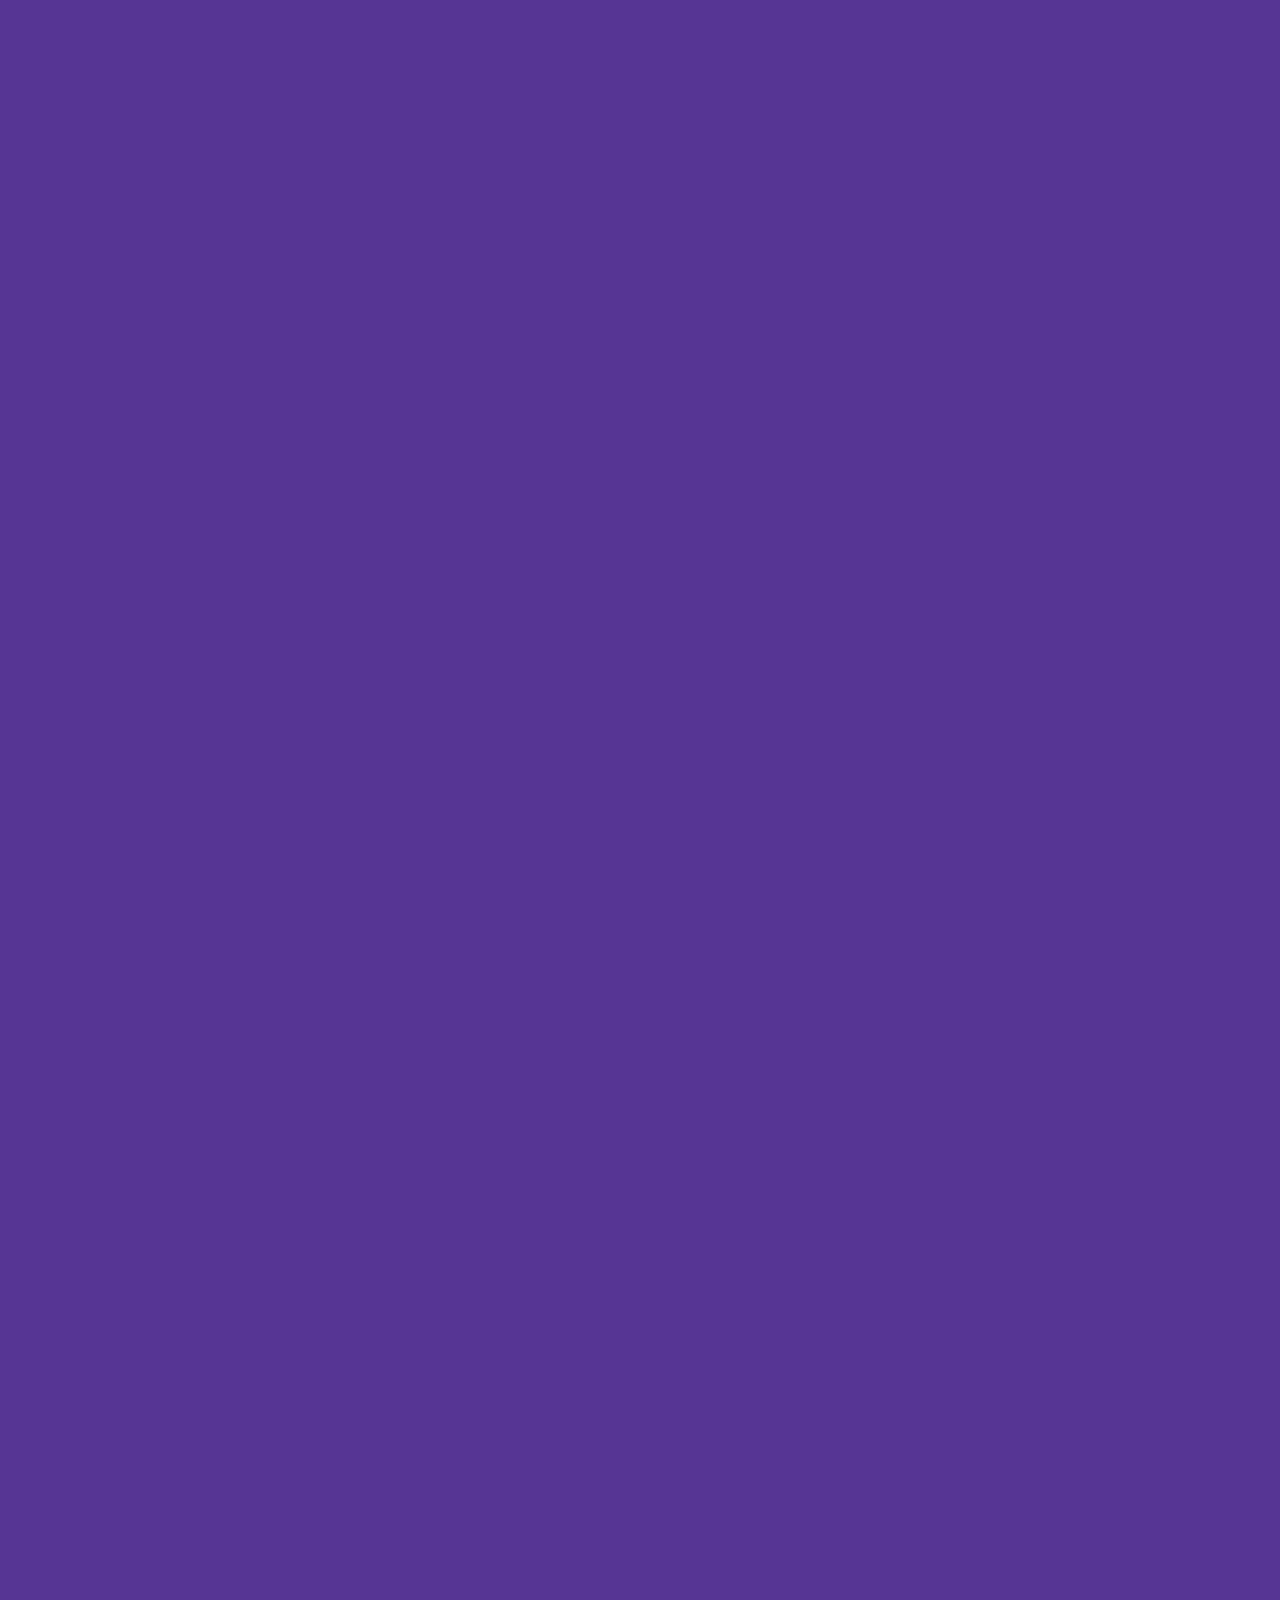
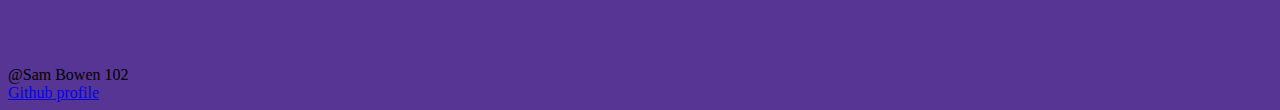
==== commit 3767dd09: "changed button links" ====
--- a/index.html
+++ b/index.html
@@ -10,18 +10,18 @@
   <script src="index.js"></script>Java</script>
   <header>
     <h1>Games</h1>
-    <button class="video-game-button" href="https://sambow7.github.io/games-website/index2">
+    <a href="https://sambow7.github.io/games-website/index2" class="video-game-button">
       VIDEO GAMES
-    </button>
-    <button class="board-game-button" href="https://sambow7.github.io/games-website/index3">
+    </a>
+    <a href="https://sambow7.github.io/games-website/index3" class="board-game-button">
       BOARD GAMES
-    </button>
+    </a>
 
   </header>
 
   <main>
-    <div class="row" >
-      <div class="column" >
+    <div class="row">
+      <div class="column">
         <img id="video-game-img" src="images/luis-villasmil-ITFwHdPEED0-unsplash.jpg"
           alt="picture of video game controler" />
         <ul>
@@ -35,21 +35,21 @@
           <li>Cult of the Lamb</li>
         </ul>
       </div>
-        <div class="column" >
-          <img id="board-game-img" src="images/dave-photoz-FdTmaUlEr4A-unsplash.jpg"
-            alt="picture of board game with toy trains" />
-          <ul>
-            <li>Blokus</li>
-            <li>Tokaido</li>
-            <li>Splender</li>
-            <li>Pandemic</li>
-            <li>Megaland</li>
-            <li>Ticket to Ride</li>
-            <li>Machi Koro</li>
-            <li>Takenoko</li>
-          </ul>
-        </div>
+      <div class="column">
+        <img id="board-game-img" src="images/dave-photoz-FdTmaUlEr4A-unsplash.jpg"
+          alt="picture of board game with toy trains" />
+        <ul>
+          <li>Blokus</li>
+          <li>Tokaido</li>
+          <li>Splender</li>
+          <li>Pandemic</li>
+          <li>Megaland</li>
+          <li>Ticket to Ride</li>
+          <li>Machi Koro</li>
+          <li>Takenoko</li>
+        </ul>
       </div>
+    </div>
     </div>
   </main>
 
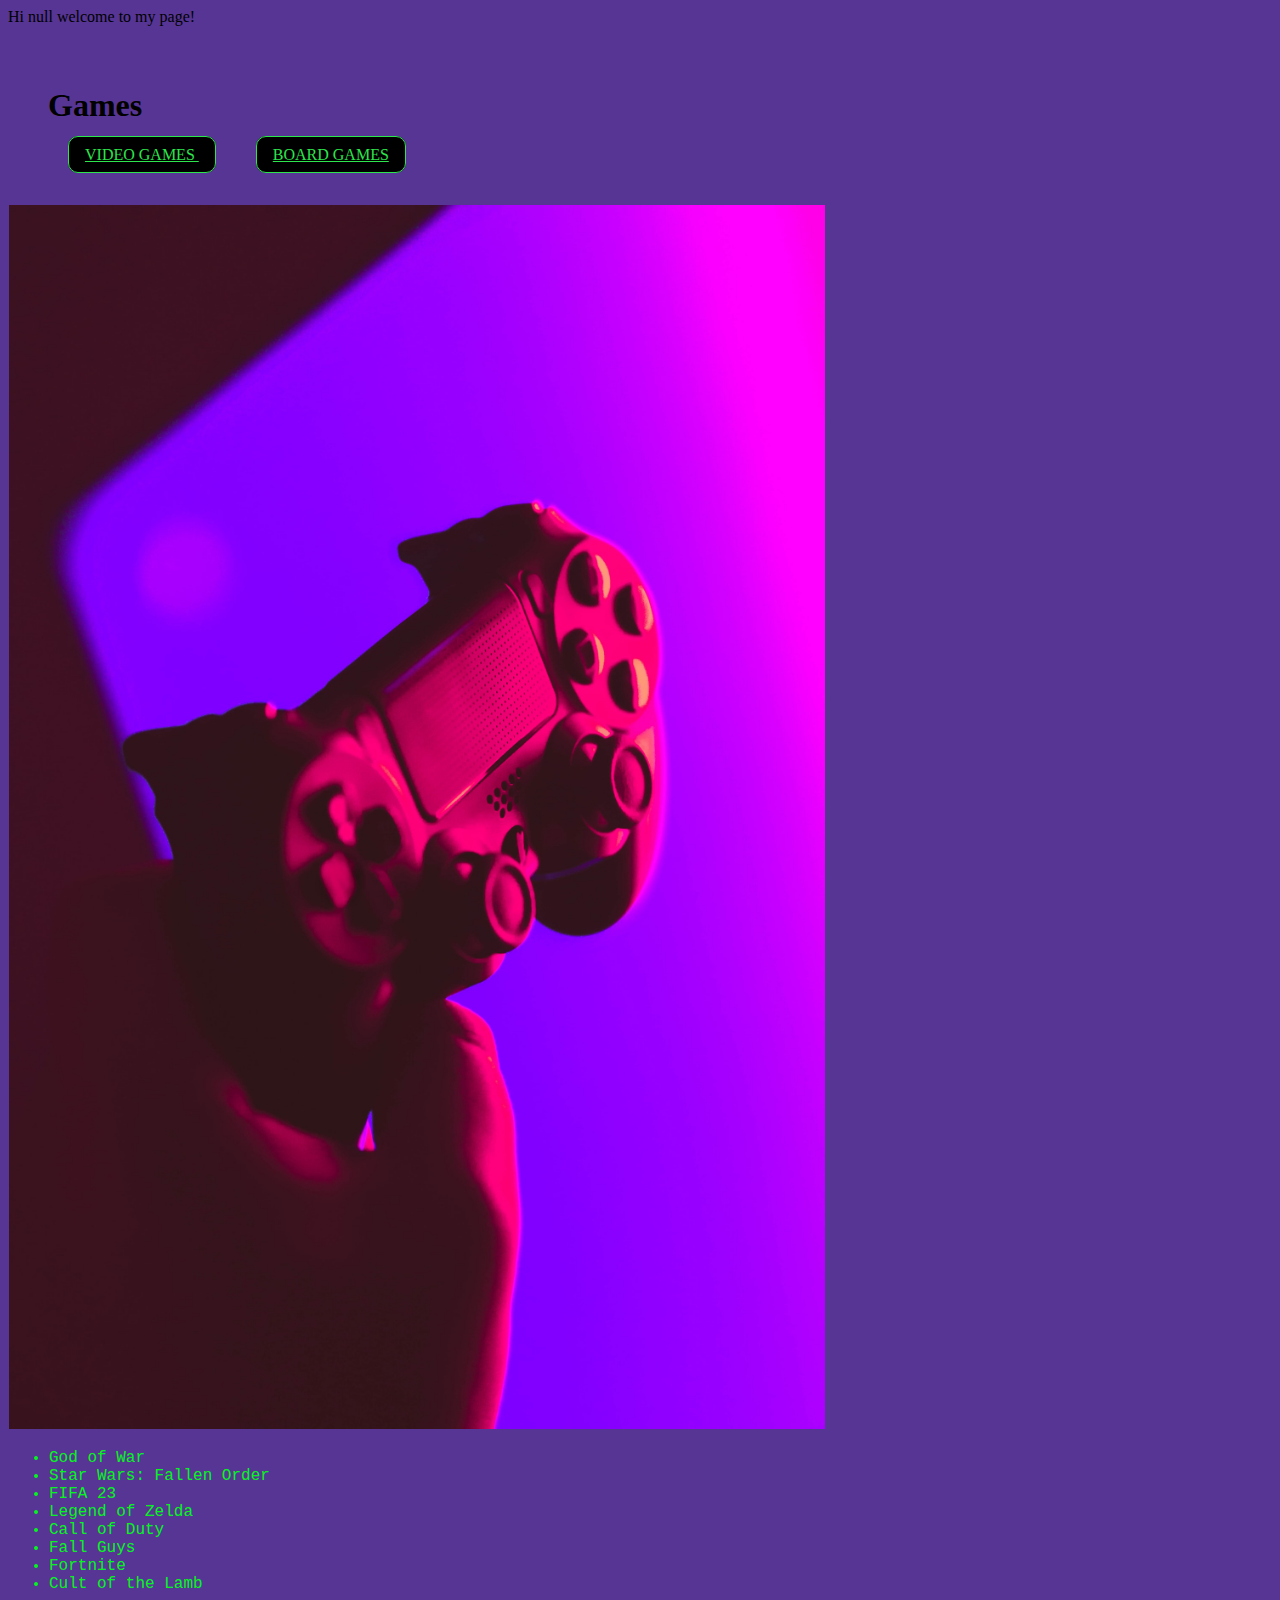
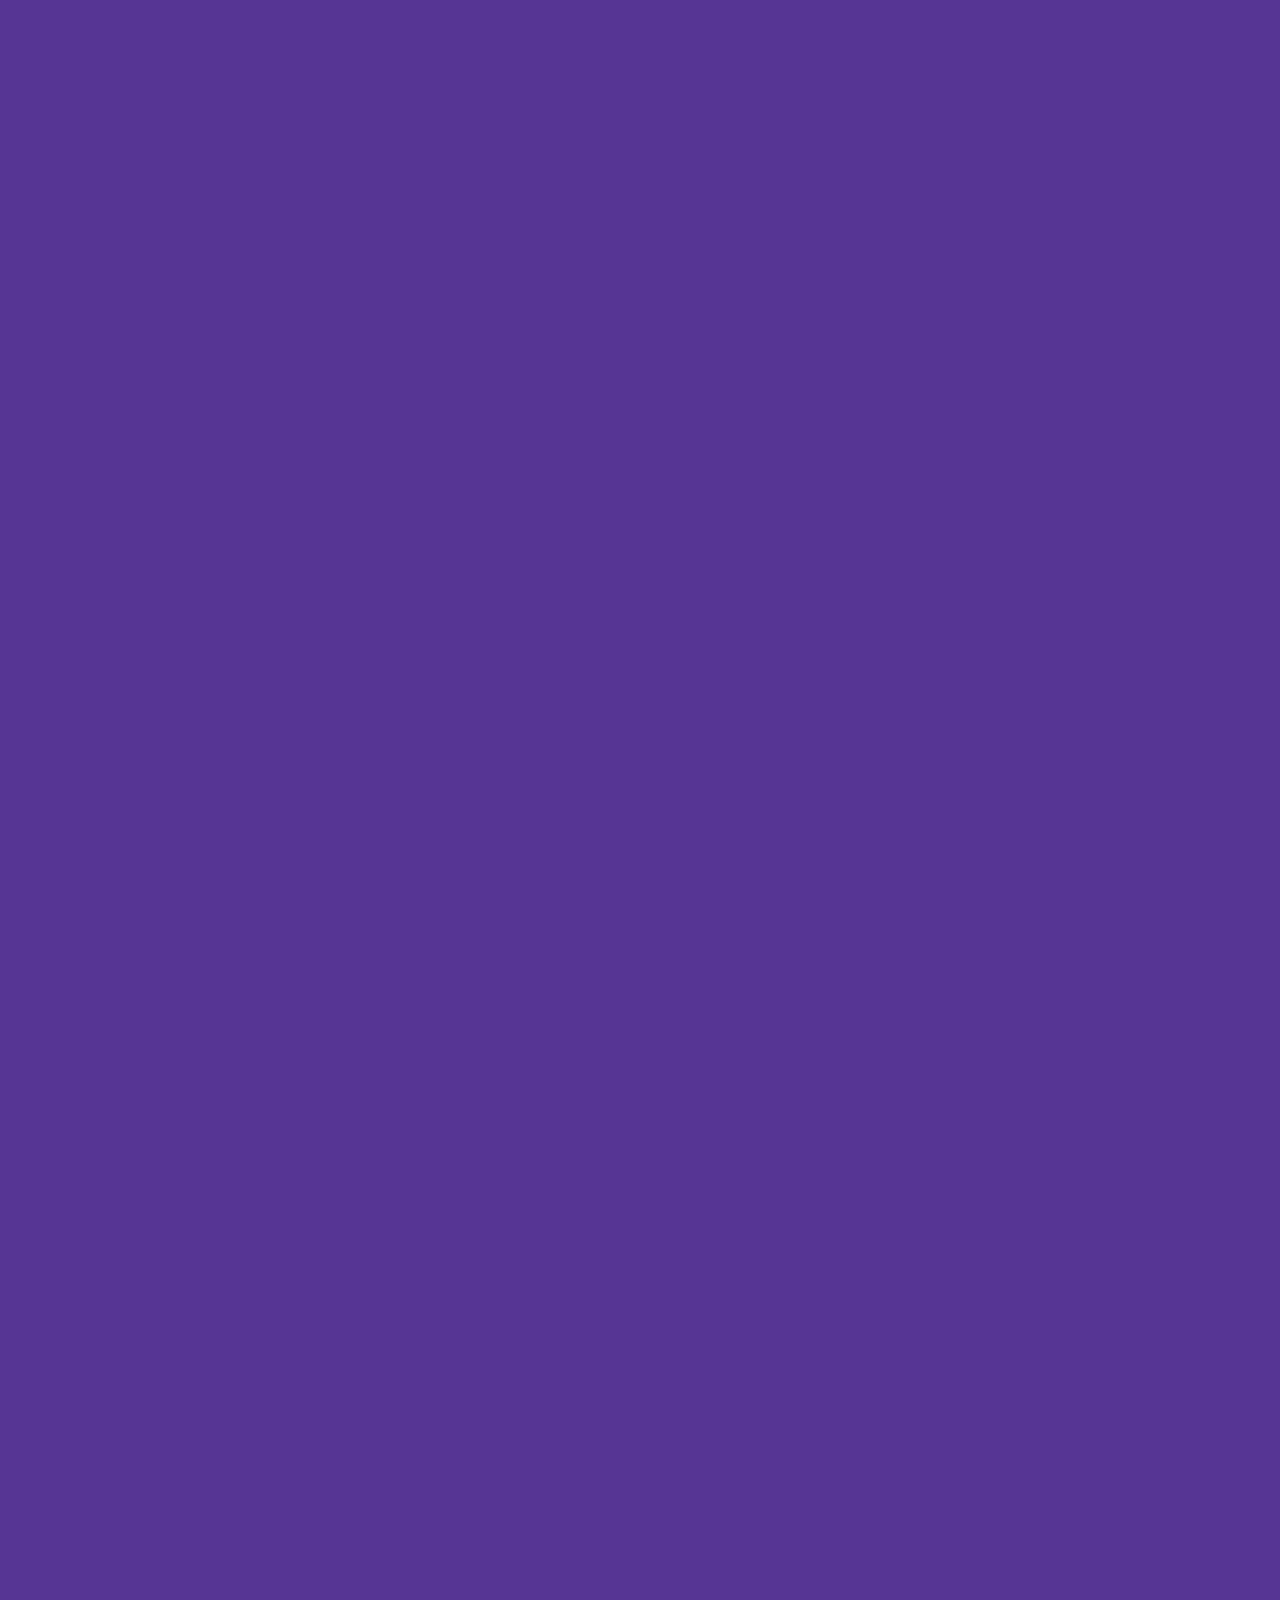
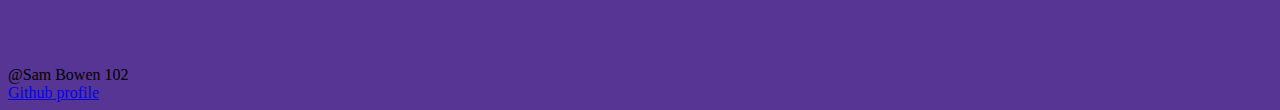
==== commit 91e01688: "checking java function" ====
--- a/index.html
+++ b/index.html
@@ -7,7 +7,7 @@
 </head>
 
 <body>
-  <script src="index.js"></script>Java</script>
+  <script src="index.js"></script>
   <header>
     <h1>Games</h1>
     <a href="https://sambow7.github.io/games-website/index2" class="video-game-button">
